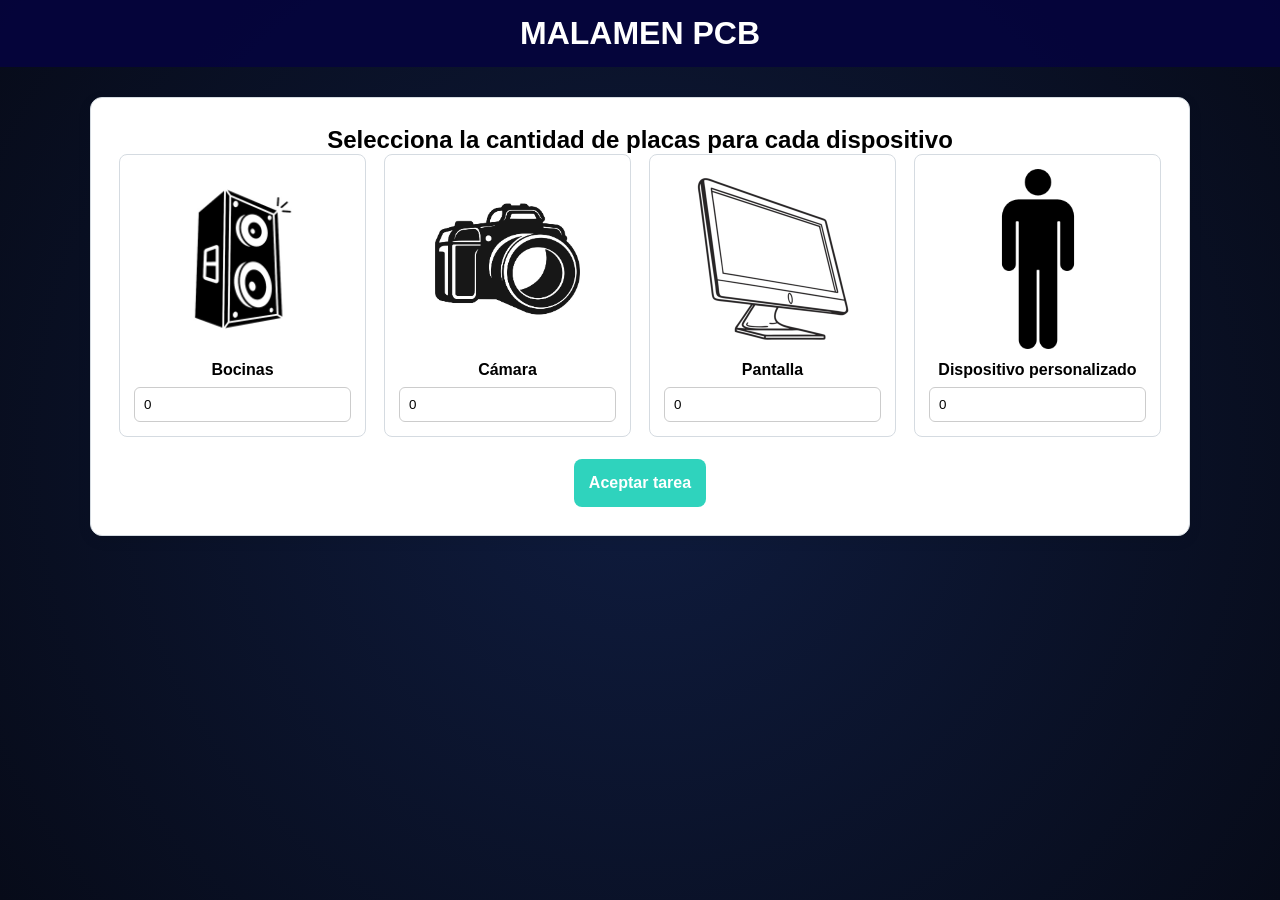
==== secundario.html @ c86595cd "Fix HTML encoding issues in secundario.html" ====
<!DOCTYPE html>
<html lang="es">
<head>
    <meta charset="UTF-8">
    <meta name="viewport" content="width=device-width, initial-scale=1.0">
    <title>Selección de dispositivos - PCB Electronics</title>
    <link rel="stylesheet" href="styles.css">
    <style>
        .dispositivos {
            width: min(1100px, 95%);
            margin: 30px auto;
            padding: 28px;
            box-sizing: border-box;
            background: #fff;
            border: 1px solid #d5dbe1;
            border-radius: 12px;
            box-shadow: 0 4px 14px #00000014;
        }
        .dispositivos h2 { text-align: center; margin-top: 0; }
        .rejilla-dispositivos {
            display: grid;
            grid-template-columns: repeat(4, minmax(0, 1fr));
            gap: 18px;
        }
        .tarjeta-dispositivo {
            padding: 14px;
            text-align: center;
            border: 1px solid #d5dbe1;
            border-radius: 8px;
        }
        .tarjeta-dispositivo img {
            display: block;
            width: 100%;
            height: 180px;
            margin-bottom: 12px;
            object-fit: contain;
        }
        .tarjeta-dispositivo label { display: block; margin-bottom: 8px; font-weight: 600; }
        .tarjeta-dispositivo input {
            width: 100%;
            padding: 9px;
            box-sizing: border-box;
            border: 1px solid #ccc;
            border-radius: 6px;
        }
        .acciones { margin-top: 22px; text-align: center; }

        /* ESTILOS MODAL */
        #modalReconfirmacion {
            display: none;
            position: fixed;
            top: 0;
            left: 0;
            width: 100%;
            height: 100%;
            background: rgba(0, 0, 0, 0.7);
            z-index: 1000;
            justify-content: center;
            align-items: center;
        }
        .modal-contenido {
            background: #1e293b;
            padding: 30px;
            border-radius: 12px;
            border: 1px solid #475569;
            width: 350px;
            text-align: center;
            color: white;
            box-shadow: 0 10px 25px rgba(0,0,0,0.5);
        }
        .modal-contenido h3 { margin-bottom: 15px; margin-top: 0; }
        .modal-contenido p { font-size: 14px; color: #94a3b8; margin-bottom: 20px; }
        .modal-contenido input {
            width: 100%;
            padding: 10px;
            margin-bottom: 12px;
            background: #0f172a;
            border: 1px solid #64748b;
            color: white;
            border-radius: 6px;
            box-sizing: border-box;
        }
        .modal-botones {
            display: flex;
            justify-content: space-between;
            gap: 10px;
            margin-top: 15px;
        }
        .btn-modal-cancelar {
            flex: 1;
            padding: 10px;
            background: #ef4444;
            color: white;
            border: none;
            border-radius: 6px;
            cursor: pointer;
            font-weight: bold;
        }
        .btn-modal-confirmar {
            flex: 1;
            padding: 10px;
            background: #0ea5e9;
            color: white;
            border: none;
            border-radius: 6px;
            cursor: pointer;
            font-weight: bold;
        }
        .mensaje-estado {
            margin-top: 15px;
            font-size: 13px;
            font-weight: 600;
            min-height: 20px;
        }

        @media (max-width: 800px) {
            .rejilla-dispositivos { grid-template-columns: repeat(2, minmax(0, 1fr)); }
        }
        @media (max-width: 480px) {
            .rejilla-dispositivos { grid-template-columns: 1fr; }
            .dispositivos { padding: 18px; }
        }
    </style>
</head>
<body>
    <header>
        <h1>MALAMEN PCB</h1>
    </header>

    <main class="dispositivos">
        <h2>Selecciona la cantidad de placas para cada dispositivo</h2>
        <form id="tareaForm">
            <div class="rejilla-dispositivos">
                <div class="tarjeta-dispositivo">
                    <img src="bocina_Si.avif" alt="Imagen del dispositivo 1">
                    <label for="cantidad1">Bocinas</label>
                    <input type="number" id="cantidad1" name="dispositivo1" min="0" step="1" value="0">
                </div>
                <div class="tarjeta-dispositivo">
                    <img src="Camara.avif" alt="Imagen del dispositivo 2">
                    <label for="cantidad2">Cámara</label>
                    <input type="number" id="cantidad2" name="dispositivo2" min="0" step="1" value="0">
                </div>
                <div class="tarjeta-dispositivo">
                    <img src="Pantalla_Com.png" alt="Imagen del dispositivo 3">
                    <label for="cantidad3">Pantalla</label>
                    <input type="number" id="cantidad3" name="dispositivo3" min="0" step="1" value="0">
                </div>
                <div class="tarjeta-dispositivo">
                    <img src="personalizado.png" alt="Imagen del dispositivo personalizado">
                    <label for="cantidadPersonalizado">Dispositivo personalizado</label>
                    <input type="number" id="cantidadPersonalizado" name="dispositivoPersonalizado" min="0" step="1" value="0">
                </div>
            </div>
            <div class="acciones">
                <button type="submit" class="btn btn-aceptar">Aceptar tarea</button>
            </div>
        </form>
    </main>

    <!-- VENTANA MODAL DE RECONFIRMACIÓN -->
    <div id="modalReconfirmacion">
        <div class="modal-contenido">
            <h3>Reconfirmar Credenciales</h3>
            <p>Por seguridad, ingresa nuevamente tus datos para autorizar la tarea.</p>
            
            <input type="text" id="modalNomina" placeholder="No. Nómina" autocomplete="off">
            <input type="password" id="modalPassword" placeholder="Contraseña">
            
            <div class="modal-botones">
                <button type="button" id="btnCancelarModal" class="btn-modal-cancelar">Cancelar</button>
                <button type="button" id="btnConfirmarModal" class="btn-modal-confirmar">Confirmar</button>
            </div>

            <p id="mensajeModal" class="mensaje-estado" role="status" aria-live="polite"></p>
        </div>
    </div>

    <script>
        const URL_GOOGLE_SCRIPT = 'https://script.google.com/macros/s/AKfycbwQnu0mVu3986Rgl8IZt0ED5HQmN1NCA2qZ7nu1BXPQRrDbFW0qirG3LVSEcm1W9NBR/exec';

        document.addEventListener('DOMContentLoaded', () => {
            const form = document.getElementById('tareaForm');
            const modal = document.getElementById('modalReconfirmacion');
            const btnCancelarModal = document.getElementById('btnCancelarModal');
            const btnConfirmarModal = document.getElementById('btnConfirmarModal');
            const mensajeModal = document.getElementById('mensajeModal');

            const inputNomina = document.getElementById('modalNomina');
            const inputPassword = document.getElementById('modalPassword');

            let usuariosAutorizados = [];

            const cargarUsuarios = async () => {
                try {
                    const response = await fetch('Acceso.json');
                    if (!response.ok) throw new Error(`HTTP Error: ${response.status}`);
                    const data = await response.json();
                    if (Array.isArray(data)) usuariosAutorizados = data;
                } catch (error) {
                    console.error('Error al cargar Acceso.json:', error);
                }
            };

            cargarUsuarios();

            const validarCredenciales = (nomina, password) => {
                const nominaLimpia = String(nomina).trim();
                const passwordLimpia = String(password).trim();

                return usuariosAutorizados.some(usuario => {
                    const nominaBD = String(usuario["No. Nomina"] || usuario.nomina || '').trim();
                    const passwordBD = String(usuario["Contraseña"] || usuario.password || '').trim();
                    const estaConfirmado = usuario["Confirmado"] === true;

                    return estaConfirmado && nominaBD === nominaLimpia && passwordBD === passwordLimpia;
                });
            };

            // Envío optimizado para Google Apps Script usando URLSearchParams
            const guardarEnGoogleSheets = async (datosProduccion) => {
                try {
                    const params = new URLSearchParams();
                    for (const key in datosProduccion) {
                        params.append(key, datosProduccion[key]);
                    }

                    await fetch(URL_GOOGLE_SCRIPT, {
                        method: 'POST',
                        mode: 'no-cors',
                        headers: {
                            'Content-Type': 'application/x-www-form-urlencoded'
                        },
                        body: params.toString()
                    });
                    return true;
                } catch (error) {
                    console.error('Error enviando a Google Sheets:', error);
                    return false;
                }
            };

            form.addEventListener('submit', (evento) => {
                evento.preventDefault();
                const cantidades = [...document.querySelectorAll('.tarjeta-dispositivo input')];
                
                if (!cantidades.some((campo) => Number(campo.value) > 0)) {
                    alert('Indica una cantidad mayor que cero para al menos un dispositivo.');
                    return;
                }

                inputNomina.value = '';
                inputPassword.value = '';
                mensajeModal.textContent = '';
                btnConfirmarModal.disabled = false;
                btnCancelarModal.disabled = false;

                modal.style.display = 'flex';
            });

            btnCancelarModal.addEventListener('click', () => {
                modal.style.display = 'none';
            });

            btnConfirmarModal.addEventListener('click', async () => {
                const nominaModal = inputNomina.value.trim();
                const passwordModal = inputPassword.value.trim();

                if (!nominaModal || !passwordModal) {
                    mensajeModal.style.color = '#ef4444';
                    mensajeModal.textContent = 'Por favor, ingresa tu nómina y contraseña.';
                    return;
                }

                if (usuariosAutorizados.length === 0) {
                    mensajeModal.style.color = '#ef4444';
                    mensajeModal.textContent = 'No se pudo verificar la base de datos de usuarios.';
                    return;
                }

                if (validarCredenciales(nominaModal, passwordModal)) {
                    btnConfirmarModal.disabled = true;
                    btnCancelarModal.disabled = true;
                    mensajeModal.style.color = '#38bdf8';
                    mensajeModal.textContent = 'Guardando datos en la nube...';

                    const datosProduccion = {
                        nomina: nominaModal,
                        bocinas: document.getElementById('cantidad1'),
                        camaras: document.getElementById('cantidad2'),
                        pantallas: document.getElementById('cantidad3'),
                        personalizado: document.getElementById('cantidadPersonalizado'),
                    };

                    await guardarEnGoogleSheets(datosProduccion);

                    mensajeModal.style.color = '#22c55e';
                    let tiempoRestante = 3;
                    mensajeModal.textContent = `¡Tarea registrada con éxito! Redirigiendo en ${tiempoRestante}s...`;

                    const temporizador = setInterval(() => {
                        tiempoRestante -= 1;
                        if (tiempoRestante > 0) {
                            mensajeModal.textContent = `¡Tarea registrada con éxito! Redirigiendo en ${tiempoRestante}s...`;
                        } else {
                            clearInterval(temporizador);
                            window.location.href = 'index.html';
                        }
                    }, 1000);

                } else {
                    mensajeModal.style.color = '#ef4444';
                    mensajeModal.textContent = 'Nómina o contraseña incorrecta.';
                }
            });
        });
    </script>
</body>
</html>
---- styles.css ----
* {
  box-sizing: border-box;
  margin: 0;
  padding: 0;
}

/* Fondo azul en degradado tecnológico */
body {
  font-family: 'Segoe UI', sans-serif;
  background: radial-gradient(circle at center, #0f1c3f 0%, #070b19 100%);
  background-attachment: fixed;
  min-height: 100vh;
}

/* Header */
header {
  background-color: rgba(5, 4, 61, 0.9);
  padding: 15px 30px;
  color: white;
  width: 100%;
}

/* Título del header */
header h1 {
  font-size: 32px;
  text-align: center;
  color: #ffffff;
}

.main-container {
  padding: 20px;
}

/* --- ESTRUCTURA CENTRADA --- */
.seccion-principal {
  display: flex;
  justify-content: center;
  align-items: center;
  min-height: calc(100vh - 120px);
  width: 100%;
}

/* Panel izquierdo para la imagen/logo */
.panel-izquierdo {
  display: flex;
  justify-content: center;
  align-items: center;
  cursor: pointer;
  transition: transform 0.2s ease-in-out;
}

.panel-izquierdo:hover {
  transform: scale(1.05);
}

/* Oculta completamente el logo al dar clic */
.panel-izquierdo.oculto {
  display: none !important;
}

/* --- CONTROL DEL TAMAÑO DE LA IMAGEN / LOGO --- */
.imagen-banner {
  width: 100%;
  max-width: 600px;
  height: auto;
  border-radius: 12px;
  box-shadow: 0 8px 24px rgba(0, 0, 0, 0.4);
  object-fit: contain;
}

/* --- VENTANA CENTRADA EN PANTALLA COMPLETA --- */
.panel-derecho {
  display: none;
}

.panel-derecho.activo {
  display: flex !important;
  justify-content: center;
  align-items: center;
  position: fixed;
  top: 0;
  left: 0;
  right: 0;
  bottom: 0;
  width: 100vw;
  height: 100vh;
  background-color: rgba(0, 0, 0, 0.75);
  backdrop-filter: blur(6px);
  z-index: 9999;
}

/* --- TARJETA DEL FORMULARIO CENTRADA Y MÁS GRANDE --- */
.card-form {
  background-color: #ffffff;
  padding: 40px;
  border-radius: 16px;
  width: 90%;
  max-width: 680px; /* Tamaño más amplio */
  box-shadow: 0 15px 35px rgba(0, 0, 0, 0.6);
}

fieldset {
  border: 1.5px solid #cccccc;
  border-radius: 8px;
  padding: 24px;
  margin-bottom: 25px;
}

legend {
  font-weight: bold;
  padding: 0 10px;
  color: #05043d;
  font-size: 18px;
}

.campo {
  margin-bottom: 20px;
  display: flex;
  flex-direction: column;
}

.campo label {
  font-weight: 600;
  margin-bottom: 8px;
  font-size: 16px;
  color: #222222;
}

.campo input {
  padding: 14px;
  border: 1px solid #cccccc;
  border-radius: 8px;
  font-size: 16px;
  outline: none;
  transition: border-color 0.2s, box-shadow 0.2s;
}

.campo input:focus {
  border-color: #2fd3bd;
  box-shadow: 0 0 0 3px rgba(47, 211, 189, 0.2);
}

/* Botones */
.botones-contenedor {
  display: flex;
  gap: 20px;
  justify-content: space-between;
}

.btn {
  flex: 1;
  padding: 15px;
  font-size: 16px;
  font-weight: bold;
  border: none;
  border-radius: 8px;
  cursor: pointer;
  transition: background-color 0.3s ease;
  text-align: center;
}

.btn-cancelar {
  background-color: #e74c3c;
  color: white;
}

.btn-cancelar:hover {
  background-color: #c0392b;
}

.btn-aceptar {
  background-color: #2fd3bd;
  color: white;
}

.btn-aceptar:hover {
  background-color: #20b09d;
}

/* Adaptación para pantallas pequeñas */
@media (max-width: 768px) {
  .card-form {
    padding: 25px;
    max-width: 95%;
  }

  .imagen-banner {
    max-width: 320px;
  }
}
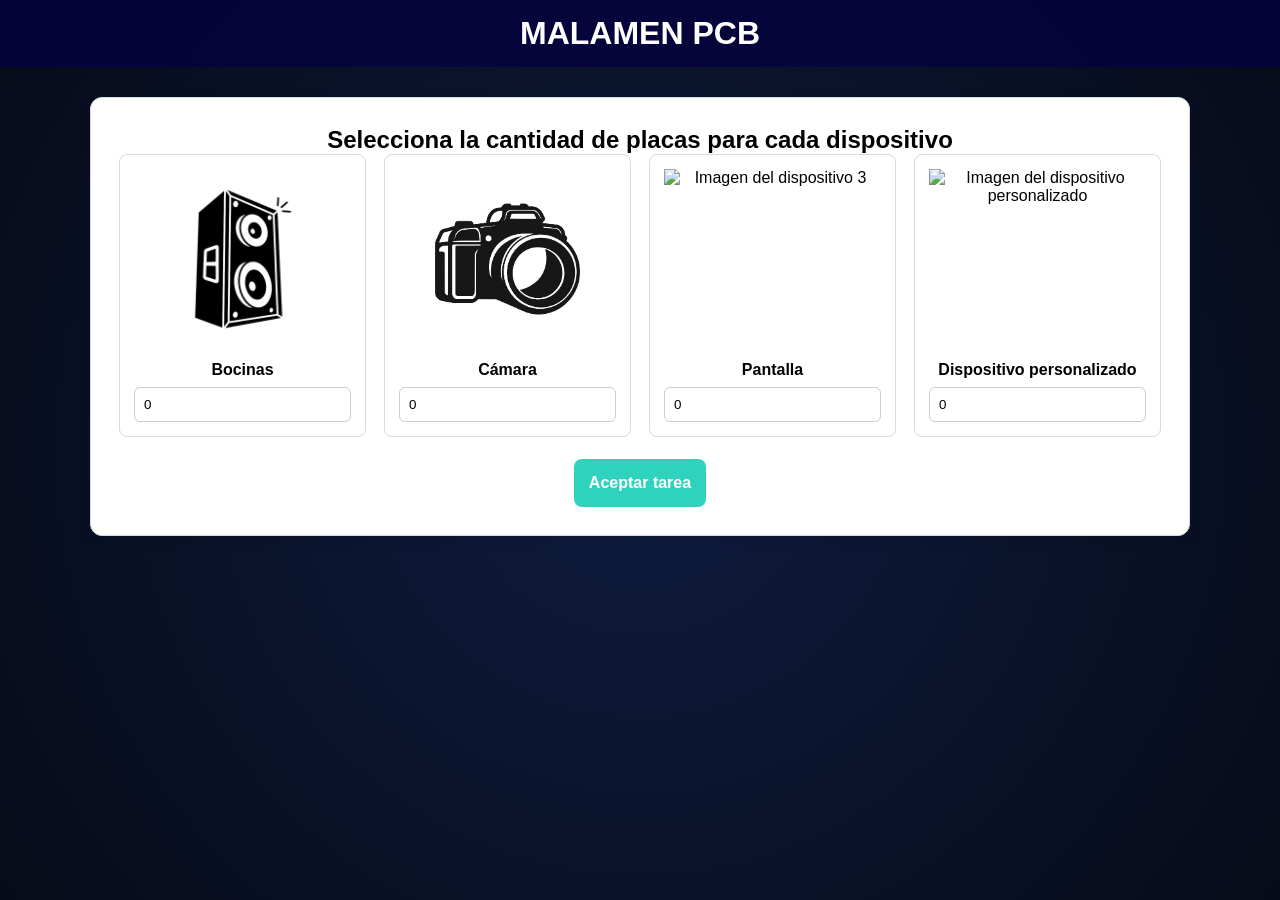
==== commit 64d143a3: "Update secundario.html" ====
--- a/secundario.html
+++ b/secundario.html
@@ -142,12 +142,12 @@
                     <input type="number" id="cantidad2" name="dispositivo2" min="0" step="1" value="0">
                 </div>
                 <div class="tarjeta-dispositivo">
-                    <img src="Pantalla_Com.png" alt="Imagen del dispositivo 3">
+                    <img src="Pantalla_sec.avif" alt="Imagen del dispositivo 3">
                     <label for="cantidad3">Pantalla</label>
                     <input type="number" id="cantidad3" name="dispositivo3" min="0" step="1" value="0">
                 </div>
                 <div class="tarjeta-dispositivo">
-                    <img src="personalizado.png" alt="Imagen del dispositivo personalizado">
+                    <img src="ora si la chida.png" alt="Imagen del dispositivo personalizado">
                     <label for="cantidadPersonalizado">Dispositivo personalizado</label>
                     <input type="number" id="cantidadPersonalizado" name="dispositivoPersonalizado" min="0" step="1" value="0">
                 </div>
@@ -286,10 +286,10 @@
 
                     const datosProduccion = {
                         nomina: nominaModal,
-                        bocinas: document.getElementById('cantidad1'),
-                        camaras: document.getElementById('cantidad2'),
-                        pantallas: document.getElementById('cantidad3'),
-                        personalizado: document.getElementById('cantidadPersonalizado'),
+                        bocinas: document.getElementById('cantidad1').value || 0,
+                        camaras: document.getElementById('cantidad2').value || 0,
+                        pantallas: document.getElementById('cantidad3').value || 0,
+                        personalizado: document.getElementById('cantidadPersonalizado').value || 0
                     };
 
                     await guardarEnGoogleSheets(datosProduccion);
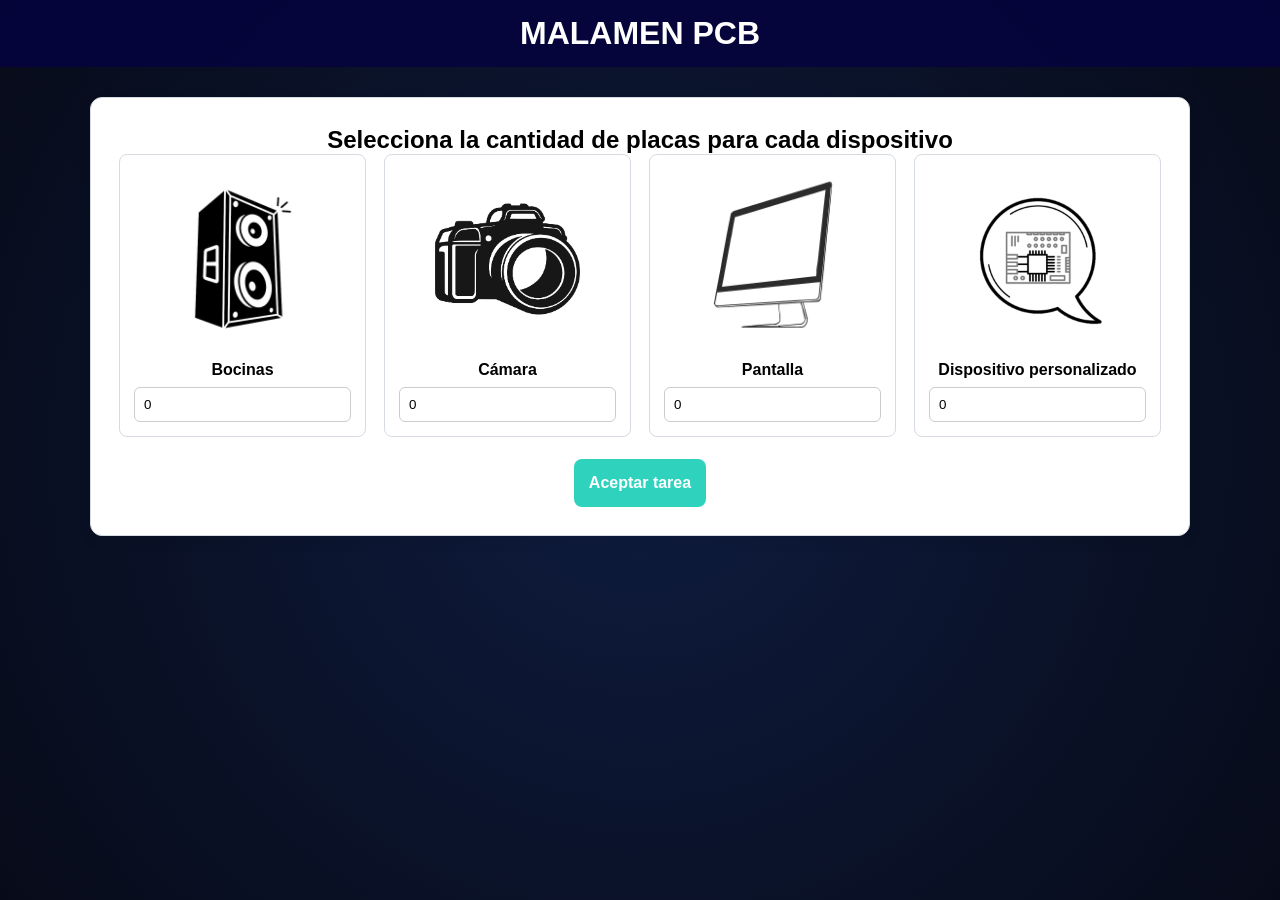
==== commit a2b161a7: "Update secundario.html" ====
--- a/secundario.html
+++ b/secundario.html
@@ -142,7 +142,7 @@
                     <input type="number" id="cantidad2" name="dispositivo2" min="0" step="1" value="0">
                 </div>
                 <div class="tarjeta-dispositivo">
-                    <img src="Pantalla_sec.avif" alt="Imagen del dispositivo 3">
+                    <img src="pantalla_sec.avif" alt="Imagen del dispositivo 3">
                     <label for="cantidad3">Pantalla</label>
                     <input type="number" id="cantidad3" name="dispositivo3" min="0" step="1" value="0">
                 </div>
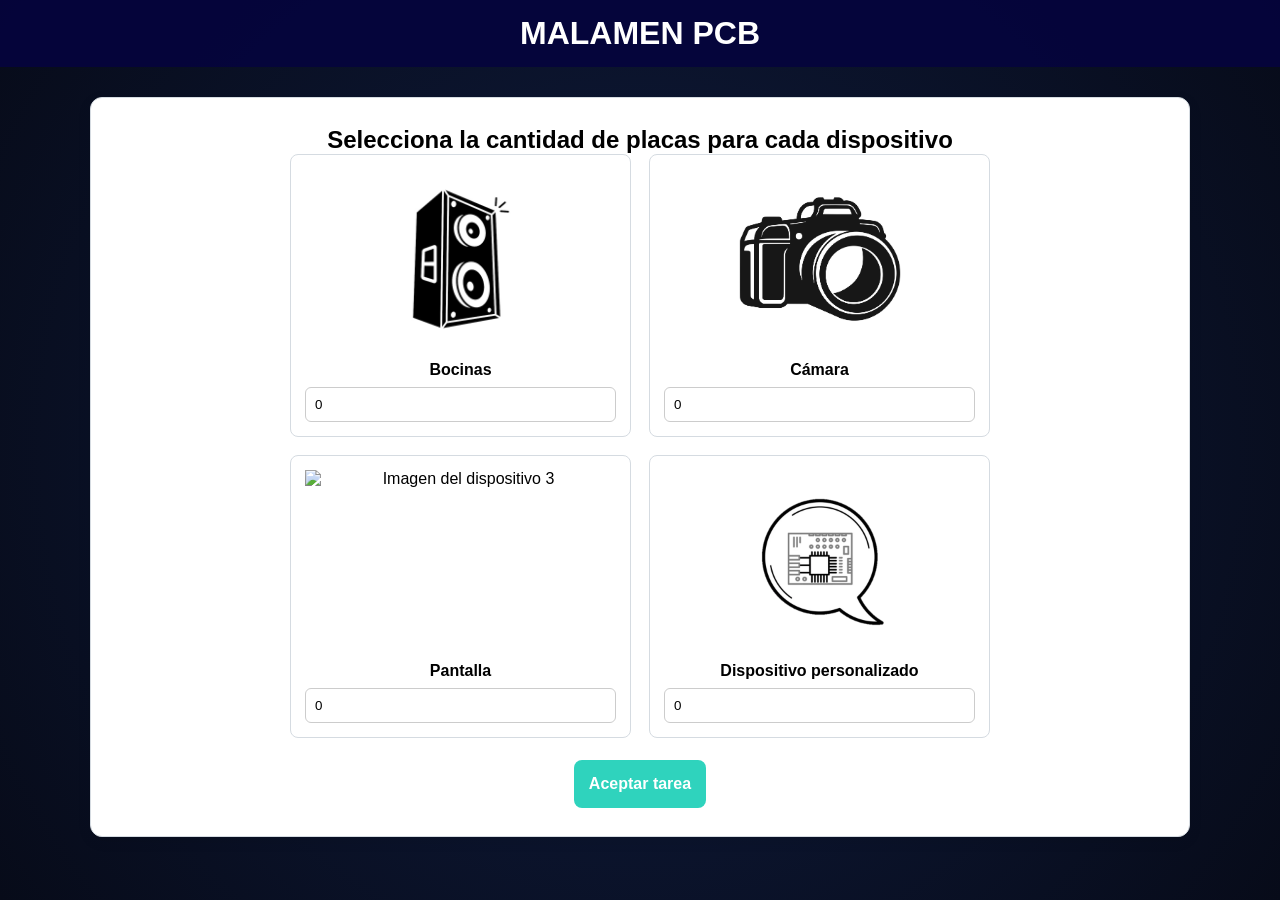
==== commit 68404f43: "Refactor device selection layout and modal styles Updated the layout of the device selection grid to" ====
--- a/secundario.html
+++ b/secundario.html
@@ -17,11 +17,16 @@
             box-shadow: 0 4px 14px #00000014;
         }
         .dispositivos h2 { text-align: center; margin-top: 0; }
+        
+        /* MODIFICADO: Grid configurado a 2 columnas (2 arriba y 2 abajo) */
         .rejilla-dispositivos {
             display: grid;
-            grid-template-columns: repeat(4, minmax(0, 1fr));
+            grid-template-columns: repeat(2, 1fr);
             gap: 18px;
-        }
+            max-width: 700px; /* Limita el ancho para mantener una proporción visual adecuada */
+            margin: 0 auto;  /* Centra la retícula */
+        }
+        
         .tarjeta-dispositivo {
             padding: 14px;
             text-align: center;
@@ -113,9 +118,7 @@
             min-height: 20px;
         }
 
-        @media (max-width: 800px) {
-            .rejilla-dispositivos { grid-template-columns: repeat(2, minmax(0, 1fr)); }
-        }
+        /* MEDIA QUERIES */
         @media (max-width: 480px) {
             .rejilla-dispositivos { grid-template-columns: 1fr; }
             .dispositivos { padding: 18px; }
@@ -142,7 +145,7 @@
                     <input type="number" id="cantidad2" name="dispositivo2" min="0" step="1" value="0">
                 </div>
                 <div class="tarjeta-dispositivo">
-                    <img src="pantalla_sec.avif" alt="Imagen del dispositivo 3">
+                    <img src="Pantalla_sec.avif" alt="Imagen del dispositivo 3">
                     <label for="cantidad3">Pantalla</label>
                     <input type="number" id="cantidad3" name="dispositivo3" min="0" step="1" value="0">
                 </div>
@@ -217,7 +220,6 @@
                 });
             };
 
-            // Envío optimizado para Google Apps Script usando URLSearchParams
             const guardarEnGoogleSheets = async (datosProduccion) => {
                 try {
                     const params = new URLSearchParams();
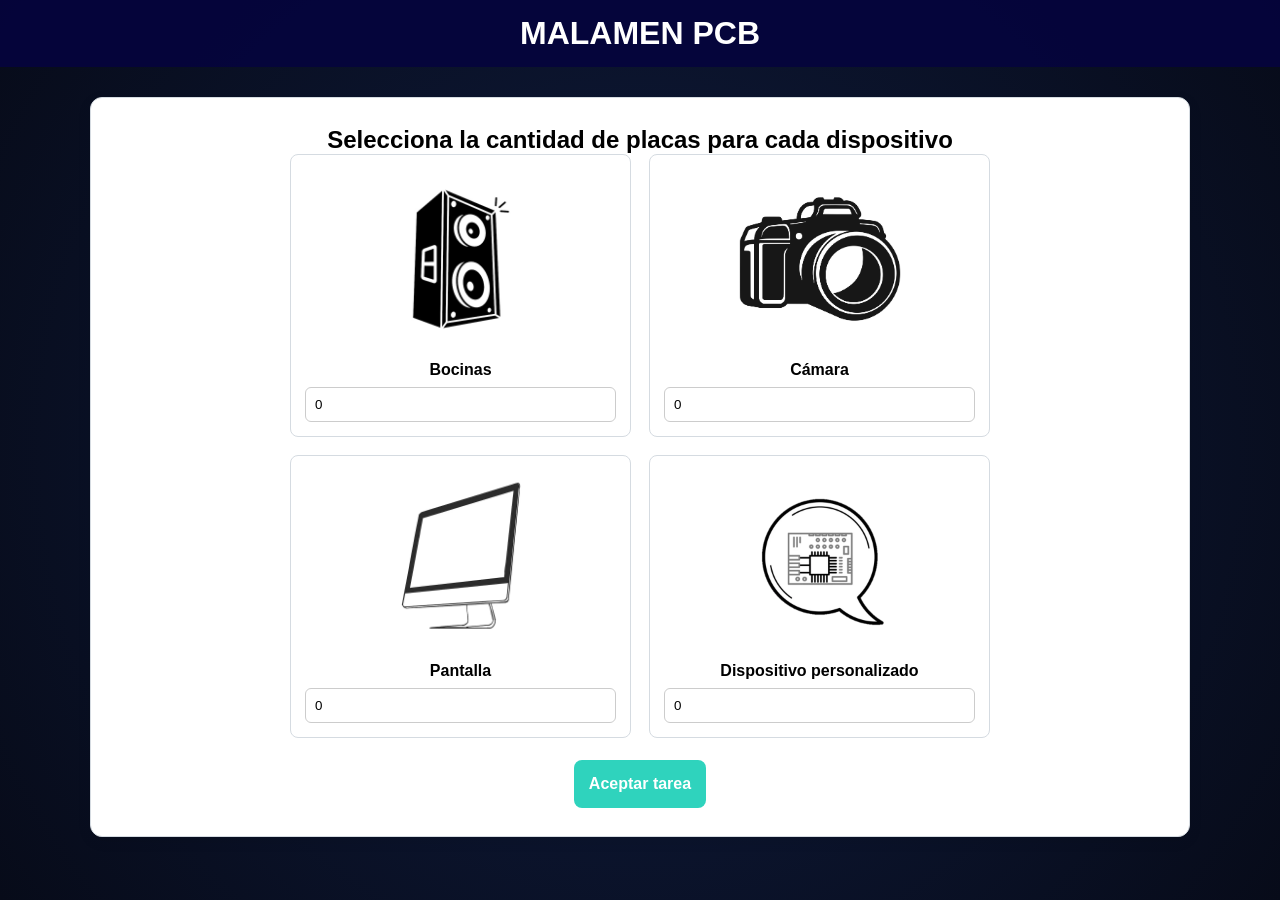
==== commit 8f7e2751: "Fix HTML encoding issues in secundario.html" ====
--- a/secundario.html
+++ b/secundario.html
@@ -145,7 +145,7 @@
                     <input type="number" id="cantidad2" name="dispositivo2" min="0" step="1" value="0">
                 </div>
                 <div class="tarjeta-dispositivo">
-                    <img src="Pantalla_sec.avif" alt="Imagen del dispositivo 3">
+                    <img src="pantalla_sec.avif" alt="Imagen del dispositivo 3">
                     <label for="cantidad3">Pantalla</label>
                     <input type="number" id="cantidad3" name="dispositivo3" min="0" step="1" value="0">
                 </div>
